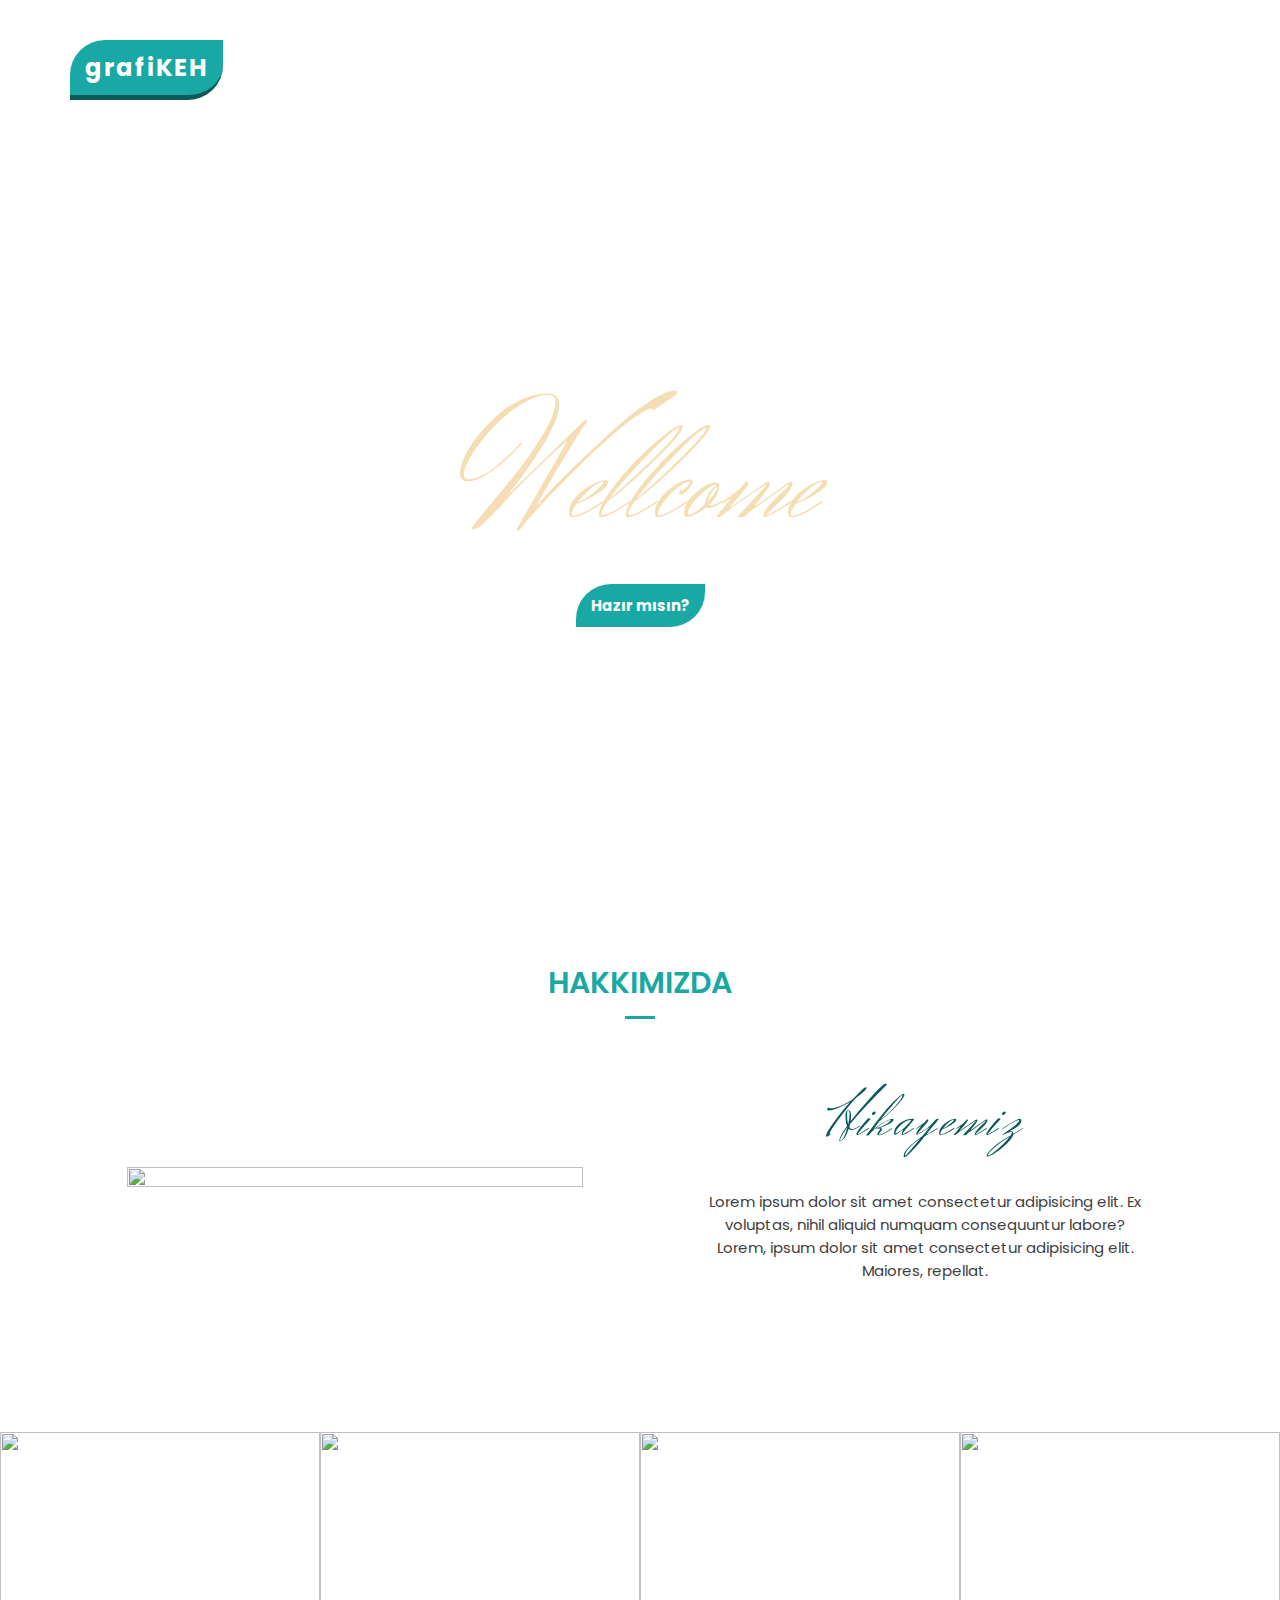
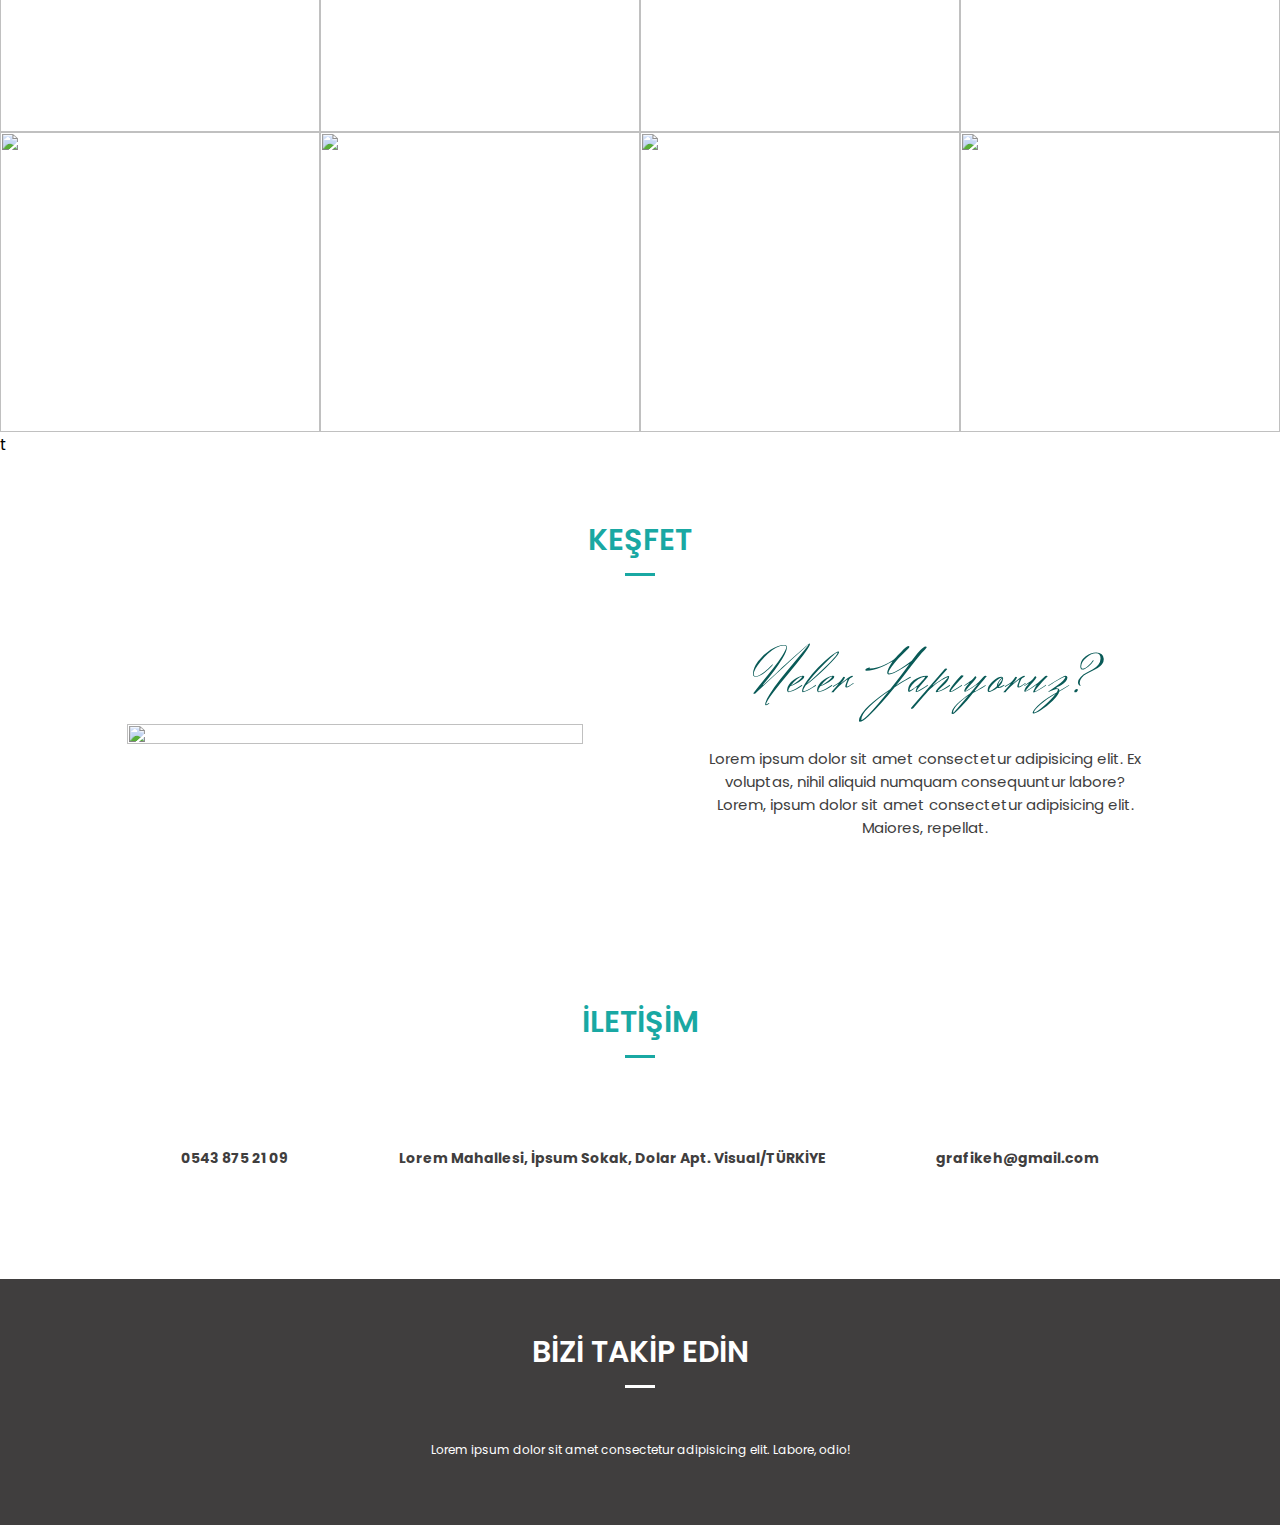
==== index.html @ 56e57474 "Add files via upload" ====
<!DOCTYPE html>
<html lang="tr">
<head>
    <meta charset="UTF-8">
    <meta http-equiv="X-UA-Compatible" content="IE=edge">
    <meta name="viewport" content="width=device-width, initial-scale=1.0">
    <title>grafiKEH Grafik Tasarım</title>
    <script src="https://unpkg.com/scrollreveal"></script>
    <link rel="stylesheet" href="style.css">
    <script src="https://kit.fontawesome.com/cc6d1fcba0.js" crossorigin="anonymous"></script>
    </head>
<body>
    <a class="yukari_cik">YUKARI</a>
    <!--HEADER START-->
    <header id="header">
        <div class="header">
            <div class="container">
                <div class="header-navbar">
                    <div class="header-logo">
                        <h2>grafiKEH</h2>
                    </div>
                    <div class="header-menu">
                        <ul id="menuItems">
                            <li><a href="#">Ana Sayfa</a></li>
                            <li><a href="#about">Hakkımızda</a></li>
                            <li><a href="#portfolyo">Keşfet</a></li>
                            <li><a href="#contact">İletişim</a></li>
                        </ul>
                        <i class="fa-solid fa-bars" id="menu-icon" onclick="menuToggle();"></i>
                    </div>
                </div>
                <div class="header-text">
                    <h1><span class="first-letter">W</span>ellcome</h1>
                    <h3>Hayatını tasarla...</h3>
                    <a href="#" class="btn-coffee">Hazır mısın?</a>
                </div>
            </div>
        </div>
    </header>
    <!--HEADER FINISH-->

    <!--HAKKIMIZDA START-->
    <section id="about">
        <div class="about">
            <div class="container">
                <div class="about-title">
                    <h2>HAKKIMIZDA</h2>
                </div>
                <div class="about-content">
                    <div class="about-img anime-left">
                        <img src="img/about.jpg" alt="">
                    </div>  
                    <div class="about-text anime-right">
                        <h4>Hikayemiz</h4>
                        <div id="pencil">
                            <i class="fa-solid fa-pencil"></i>
                        </div>
                        <p>Lorem ipsum dolor sit amet consectetur adipisicing elit. 
                            Ex voluptas, nihil aliquid numquam consequuntur labore?<br>
                            Lorem, ipsum dolor sit amet consectetur adipisicing elit. 
                            Maiores, repellat.</p>
                    </div>
                </div>
            </div>
        </div>
    </section>
    <!--HAKKIMIZDA FINISH-->

    <!--PORTFOLYO START-->
    <section id="portfolyo">
        <div class="portfolyo">
            <div class="portfolyo-item ani1">
                <img src="img/01.jpg" alt="">
                <div class="overlay">
                    <i class="fa-solid fa-paintbrush"></i>
                </div>
            </div>
            <div class="portfolyo-item ani2">
                <img src="img/02.jpg" alt="">
                <div class="overlay">
                    <i class="fa-solid fa-paintbrush"></i>
                </div>
            </div>
            <div class="portfolyo-item ani3">
                <img src="img/03.jpg" alt="">
                <div class="overlay">
                    <i class="fa-solid fa-paintbrush"></i>
                </div>
            </div>
            <div class="portfolyo-item ani4">
                <img src="img/04.jpg" alt="">
                <div class="overlay">
                    <i class="fa-solid fa-paintbrush"></i>
                </div>
            </div>
            <div class="portfolyo-item ani5">
                <img src="img/05.jpg" alt="">
                <div class="overlay">
                    <i class="fa-solid fa-paintbrush"></i>
                </div>
            </div>
            <div class="portfolyo-item ani6">
                <img src="img/06.jpg" alt="">
                <div class="overlay">
                    <i class="fa-solid fa-paintbrush"></i>
                </div>
            </div>
            <div class="portfolyo-item ani7">
                <img src="img/07.jpg" alt="">
                <div class="overlay">
                    <i class="fa-solid fa-paintbrush"></i>
                </div>
            </div>
            <div class="portfolyo-item ani8">
                <img src="img/08.jpg" alt="">
                <div class="overlay">
                    <i class="fa-solid fa-paintbrush"></i>
                </div>
            </div>
        </div>
    </section>t
    <!--PORTFOLYO FINISH-->

    <!--DISCOVER START-->
    <section id="about">
        <div class="about">
            <div class="container">
                <div class="about-title">
                    <h2>KEŞFET</h2>
                </div>
                <div class="about-content">
                    <div class="about-img anime-left">
                        <img src="img/menu.jpg" alt="">
                    </div>  
                    <div class="about-text anime-right">
                        <h4>Neler Yapıyoruz?</h4>
                        <div id="pencil">
                            <i class="fa-solid fa-pencil"></i>
                        </div>
                        <p>Lorem ipsum dolor sit amet consectetur adipisicing elit. 
                            Ex voluptas, nihil aliquid numquam consequuntur labore?<br>
                            Lorem, ipsum dolor sit amet consectetur adipisicing elit. 
                            Maiores, repellat.</p>
                    </div>
                </div>
            </div>
        </div>
    </section>
    <!--DISCOVER FINISH-->

    <!--CONTACT START-->
    <section id="contact">
        <div class="contact">
            <div class="container">
                <div class="page-title">
                    <h2>İLETİŞİM</h2>
                </div>
                <div class="contact-content">
                    <div class="contact-item anime-top">
                        <i class="fa-brands fa-whatsapp"></i>
                        <a href="https://wa.me/905438752109" target="_blank"><p>0543 875 21 09</p></a>
                    </div>
                    <div class="contact-item anime-bottom">
                        <i class="fa-regular fa-compass"></i>
                        <a href="https://goo.gl/maps/S1TP6X9WgQVcHbvC9" target="_blank"><p>Lorem Mahallesi, İpsum Sokak, Dolar Apt. Visual/TÜRKİYE</p></a>
                    </div>
                    <div class="contact-item anime-top">
                        <i class="fa-regular fa-envelope"></i>
                        <a href="mailto:grafikeh@gmail.com"><p>grafikeh@gmail.com</p></a>
                    </div>
                </div>
            </div>
        </div>

    </section>
    <!--CONTACT FINISH-->

    <!--FOOTER START-->
    <footer id="footer">
        <div class="footer">
            <div class="footer-content">
                <div class="page-title">
                    <h2>BİZİ TAKİP EDİN</h2>
                </div>
                <div class="footer-copyright">
                    <p>Lorem ipsum dolor sit amet consectetur adipisicing elit. Labore, odio! <br></p>
                </div>
                <nav class="footer-social">
                    <ul>
                        <li>
                            <a href="http://www.facebook.com/grafikeh" target="_blank"><i class="fa-brands fa-facebook-f"></i></a>
                            <a href="http://www.instagram.com/grafikeh" target="_blank"><i class="fa-brands fa-instagram"></i></a>
                            <a href="https://www.linkedin.com/in/salih-aran-246359177" target="_blank"><i class="fa-brands fa-linkedin-in"></i></a>
                        </li>
                    </ul>
                </nav>
            </div>
        </div>
    </footer>
    <!--FOOTER FINISH-->
    <script>
        window.sr=ScrollReveal();
        sr.reveal('.anime-left',{
            origin:'left',
            duration: 1000,
            distance:'25rem',
            delay:300
        })
        sr.reveal('.anime-right',{
            origin:'right',
            duration: 1000,
            distance:'25rem',
            delay:300
        })
        sr.reveal('.anime-top',{
            origin:'top',
            duration: 1000,
            distance:'25rem',
            delay:600
        })
        sr.reveal('.anime-bottom',{
            origin:'bottom',
            duration: 1000,
            distance:'25rem',   
            delay:600
        })
    </script>

    <script>
        ScrollReveal().reveal('.ani1',{delay:250});
        ScrollReveal().reveal('.ani2',{delay:500});
        ScrollReveal().reveal('.ani3',{delay:750});
        ScrollReveal().reveal('.ani4',{delay:1000});
        ScrollReveal().reveal('.ani5',{delay:1250});
        ScrollReveal().reveal('.ani6',{delay:1500});
        ScrollReveal().reveal('.ani7',{delay:1750});
        ScrollReveal().reveal('.ani8',{delay:2000});
    </script>

    <script>
        var menuItems=document.getElementById('menuItems');
        menuItems.style.maxHeight="0px";

        function menuToggle(){
            if (menuItems.style.maxHeight=="0px"){
                menuItems.style.maxHeight="200px";
            }else{
                menuItems.style.maxHeight="0px";
            }
        }
    </script>
    <script src="custom.js"></script>
</body>
</html>
---- style.css ----
@import url('https://fonts.googleapis.com/css2?family=Poppins:wght@500;600;700;800&display=swap');
@import url('https://fonts.googleapis.com/css2?family=Herr+Von+Muellerhoff&display=swap');

*,
body{
    margin: 0;
    padding: 0;
    box-sizing: border-box;
    border: 0;
    font-family: 'Poppins', sans-serif;
}
.yukari_cik{
    display: none;
    height: 50px;
    width: 100px;
    font-size: 16px;
    letter-spacing: 2px;
    color: white;
    border-bottom: 5px solid rgb(9, 90, 87);
    padding-bottom: 10px;
    border-top-left-radius: 35px;
    border-bottom-right-radius: 35px;
    background-color: rgb(25, 168, 163);
    padding: 10px 15px;
    position: fixed;
    bottom: 15px;
    right: 15px;
}
.yukari_cik:hover{
    cursor: pointer;
    background-color: rgb(9, 90, 87);
}
.goster{
    display: block;
}
a,
a:link,
a:visited{
    text-decoration: none;
    outline: none;
    border: none;
}

ul,
li{
    list-style: none;
    margin: 0;
    padding: 0;
}

section,
span,
p{
    margin: 0;
    padding: 0;
    outline: none;
    border: none;
}   

.container{
    max-width: 1170px;
    margin: 0 auto;
    padding: 0 15px;
}
.header{
    background-image: url(img/back.jpg);
    background-position: center;
    background-size: cover;
    background-attachment: fixed;
    height: 100vh;
}
.header-navbar{
    display: flex;
    align-items: center;
    justify-content: space-between;
    padding: 40px 0 ;
}
.header-logo{
    font-size: 16px;
    letter-spacing: 2px;
    color: white;
    border-bottom: 5px solid rgb(9, 90, 87);
    padding-bottom: 10px;
    border-top-left-radius: 35px;
    border-bottom-right-radius: 35px;
    background-color: rgb(25, 168, 163);
    padding: 10px 15px;
}

ul{
    display: flex;
}
li{
    margin-left: 27px;  
}
a{
    color: white;
    font-weight: bold;
    font-size: 15px;
}
.header-text{
    position: absolute;
    top: 50%;
    left: 50%;
    transform: translateX(-50%);
    display: flex;
    align-items: center;
    justify-content: center;
    flex-direction: column;
}
h1{
    font-size: 8.5rem;
    font-weight: 100;
    line-height: 0.4;
    letter-spacing: 2px;
    font-family: 'Herr Von Muellerhoff', cursive;
    color: wheat;
    margin-bottom: 10px;
}
.first-letter{
    font-size: 10.3rem;
    font-family: 'Herr Von Muellerhoff', cursive;
    color: wheat;
}
h3{
    margin-bottom: 25px;
    font-size: 22px;
    color: white;
}
.btn-coffee{
    display: block;
    background-color: rgb(25, 168, 163);
    color: white;
    padding: 10px 15px;
    border-top-left-radius: 35px;
    border-bottom-right-radius: 35px;
    position: relative;
    overflow: hidden;
}

.btn-coffee::after{
    content: "Başlayalım";
    position: absolute;
    top: 100%;
    left: 0;
    background-color: rgb(9, 90, 87);
    width: 100%;
    height: 100%;
    display: flex;
    align-items: center;
    justify-content: center;
    transition: .3s;
}
.btn-coffee:hover::after{
    top: 0;
}
/*ABOUT*/
.about{
    margin-bottom: 150px;
}
.about-title{
    margin: 60px 0;
}
.about-title h2{
    width: 100%;
    text-align: center;
    margin: 0 auto;
    color:  rgb(25, 168, 163);
    font-size: 30px;
    font-weight: 600;
}
.about-title h2::after{
    content: "";
    width: 30px;
    height: 3px;
    background-color:  rgb(25, 168, 163);
    margin: 0 auto;
    display: block;
    margin-top: 10px;
}
.about-content{
    display: flex;
    align-items: center;
    justify-content: space-around;
    flex-wrap: wrap;
}
.about-img{
    width: 40%;
}
.about-img img{
    width: 100%;
    height: 100%;
    object-fit: cover;
}
.about-text{
    width: 40%;
}
h4{
    margin-bottom: 25px;
    text-align: center;
    font-size: 60px;
    color:rgb(9, 90, 87);
    font-family: 'Herr Von Muellerhoff', cursive;
    letter-spacing: 0.2rem;
    font-weight: 100;
}
#pencil{
    color:rgb(9, 90, 87);
    margin-bottom: 25px;
    text-align: center  ;
}
.about-text{
    font-size: 15px;
    text-align: center;
    color: rgb(64, 62, 62);
}
/*PORTFOLYO*/
.portfolyo{
    display: flex;
    flex-wrap: wrap;
}
.portfolyo-item{
    width: 25%;
    height: 300px;
    overflow: hidden;
    position: relative;
}
.portfolyo-item img{
    width: 100%;
    height: 100%;
    object-fit: cover;
    transition: .5s;
}
.overlay{
    width: 100%;
    height: 100%;
    background-color: rgb(25, 168, 163);
    position: absolute;
    top: 100%;
    left: 0;
    opacity: 0.8;
    color: white;
    font-size: 50px;
    display: flex;
    justify-content: center;
    align-items: center;
    transition: 0.3s;
}
.portfolyo-item:hover .overlay{
    top: 0;
}
.portfolyo-item:hover img{
    transform: scale(1.1);
}
/*CONTACT*/
.contact{
    padding: 10px 0;

}
.contact h2{
    width: 100%;
    text-align: center;
    margin: 0 auto;
    color:  rgb(25, 168, 163);
    font-size: 30px;
    font-weight: 600;
}
.contact h2::after{
    content: "";
    width: 30px;
    height: 3px;
    background-color:  rgb(25, 168, 163);
    margin: 0 auto;
    display: block;
    margin-top: 10px;
}
.contact-content{
    margin-top: 60px;
    display: flex;
    justify-content: space-evenly;
}
.contact-item{
    display: flex;
    align-items: center;
    margin-bottom: 100px;
    flex-direction: column;
}
.contact-item i{
    font-size: 25px;
    margin-bottom: 30px;
    color: rgb(64, 62, 62);
}

.contact-item p{
    font-size: 14px;
    color: rgb(64, 62, 62);
}

/*FOOTER*/
.footer h2{
    width: 100%;
    text-align: center;
    margin: 0 auto;
    color: white;
    font-size: 30px;
    font-weight: 600;
    padding: 50px 0;
}
.footer h2::after{
    content: "";
    width: 30px;
    height: 3px;
    background-color:  white;
    margin: 0 auto;
    display: block;
    margin-top: 10px;
}
.footer{
    background-color:rgb(64, 62, 62);
}
.footer-copyright{
    color: white;
    text-align: center;
    flex-basis: 55%;line-height: 2;
    font-size: 12px;
    margin-bottom: 25px;
}
.footer-content{
    display: flex;
    align-items: center;
    justify-content: center;
    flex-direction: column;

}
.footer-social i{
    color: white;
    margin-bottom: 50px;
    font-size: 25px;
    padding: 0 40px;
}
.footer-social:first-child{
    margin-left: 70px;
}
#menu-icon{
    font-size: 25px;
    display: none;
    margin-left: 20px;
}
/*MENU*/
@media only screen and (max-width:800px){
    .header-menu ul{
        display: flex;
        align-items: center;
        justify-content: center;
        flex-direction: column;
        position: absolute;
        top: 100px;
        left: 0;
        background-color: rgba(9, 90, 87, 0.648);
        width: 100%;
        overflow: hidden;
        transition: max-height .5s;
    }

    .header-menu ul li{
        margin-right: 50px;
        margin-top: 5px;
        margin-bottom: 5px;
    }
    .header-menu ul li a{
        color: #fff;
    }
    .header-menu #menu-icon{
        display: block;
        cursor: pointer;
    }
    .header-menu ul li a:hover{
        color: rgb(25, 168, 163);
    }
}

/*ABOUT*/
@media only screen and (max-width:990px){
    .about-img{
        width: 100%;
        margin-bottom: 30px;
    }
    .about-text{
        width: 100%;
    }
}

/*PORTFOLYO*/
@media only screen and (max-width:990px){
    .portfolyo .portfolyo-item{
        flex-basis: 50%;
    }
}
@media only screen and (max-width:580px){
    .portfolyo .portfolyo-item{
        flex-basis: 100%;
    }
}
@media only screen and (max-width:800px){
    .contact-content{
        flex-direction: column;
    }
    .contact-item{
        margin-top: 30px;
    }
    .contact-item p{
        width: 100%;
        text-align: center;
    }
}
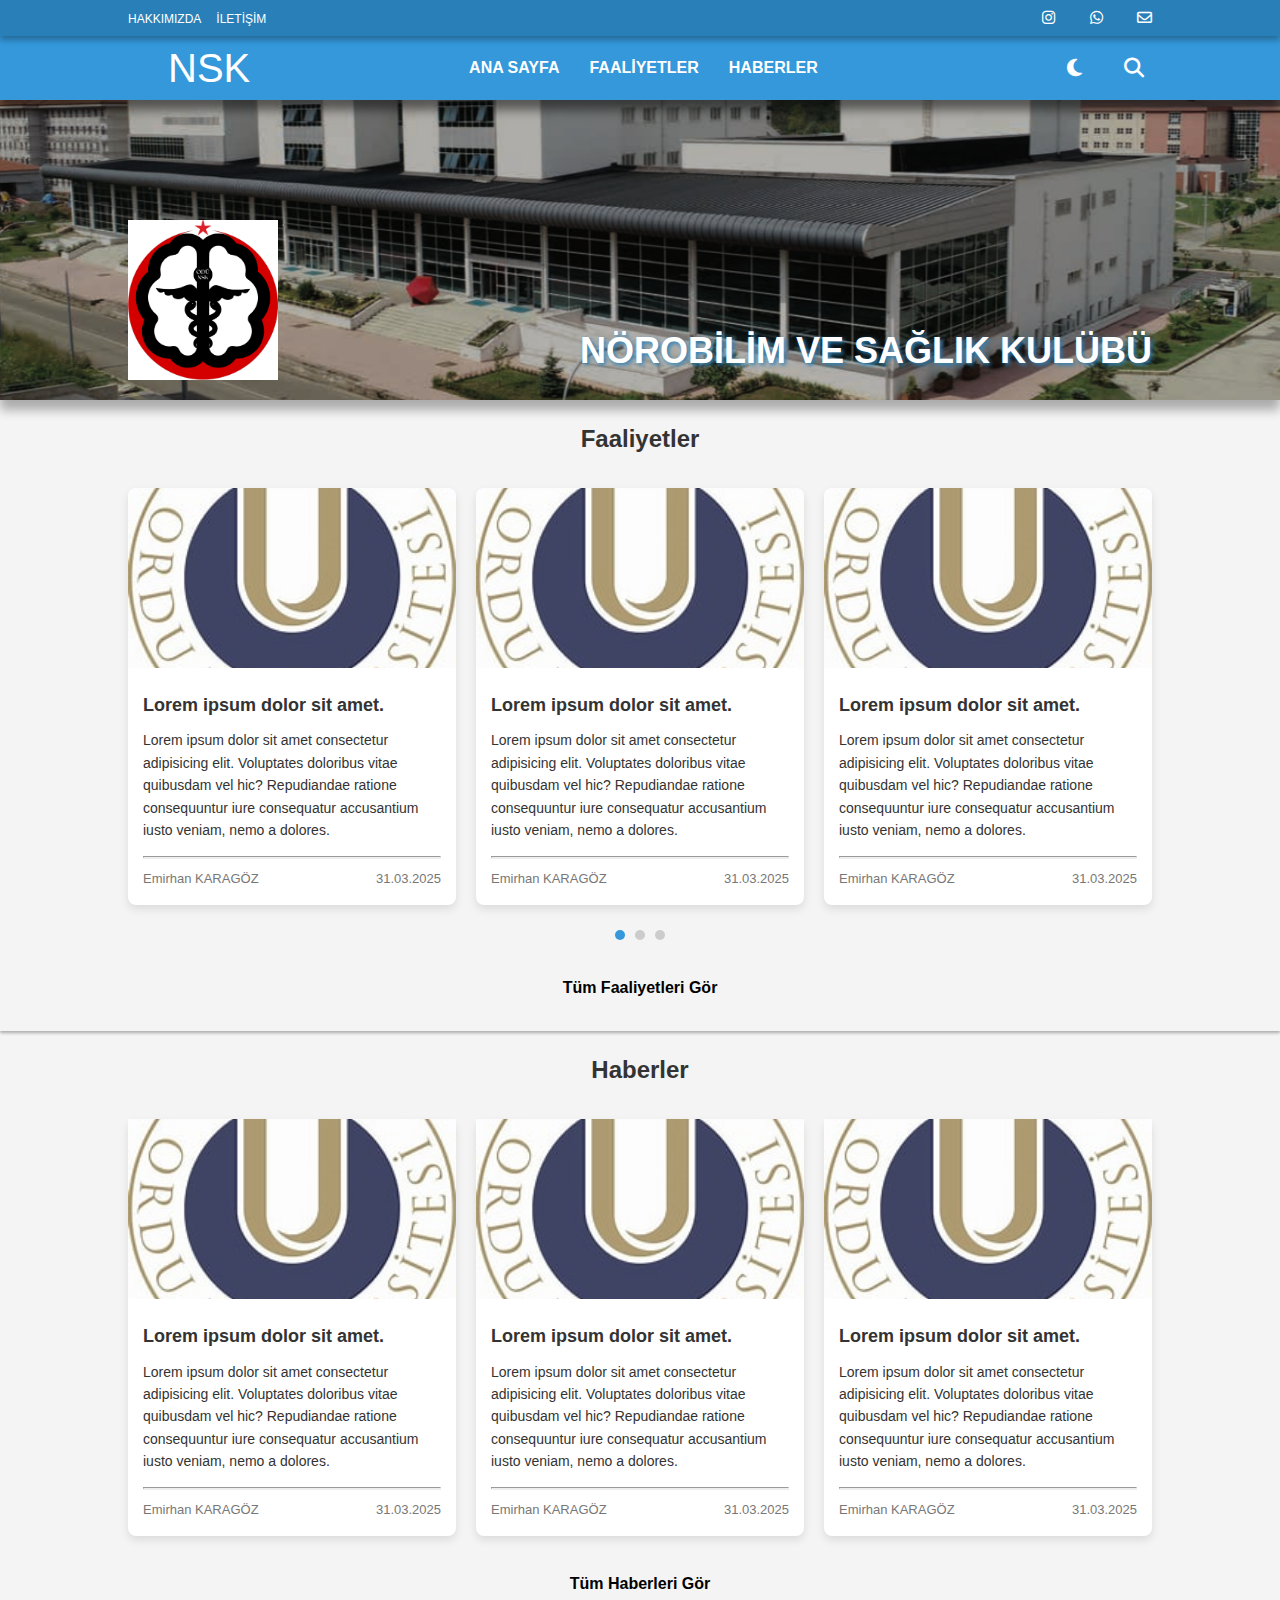
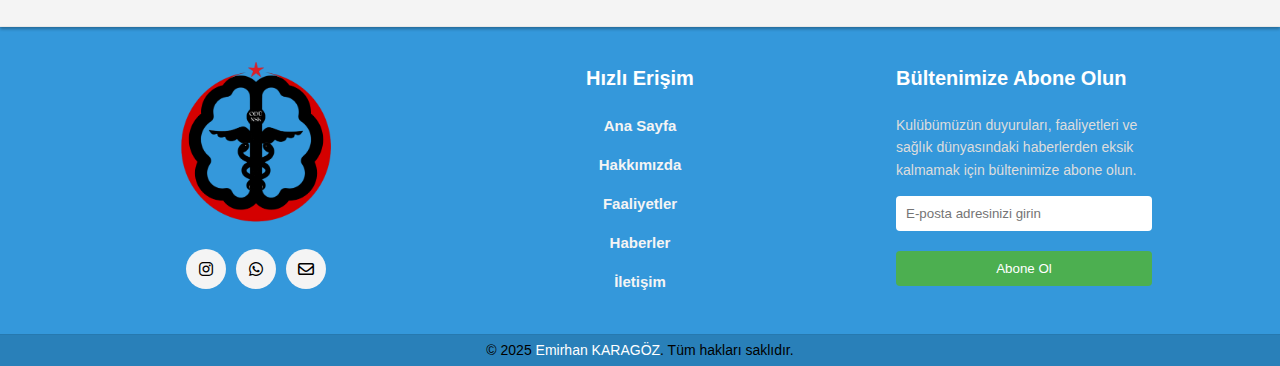
==== commit 573886c6: "Add files via upload" ====
--- a/index.html
+++ b/index.html
@@ -1,254 +1,309 @@
-<!DOCTYPE html>
-<html lang="tr">
-<head>
-    <meta charset="UTF-8">
-    <meta http-equiv="X-UA-Compatible" content="IE=edge">
-    <meta name="viewport" content="width=device-width, initial-scale=1.0">
-    <title>grafiKEH Grafik Tasarım</title>
-    <script src="https://unpkg.com/scrollreveal"></script>
-    <link rel="stylesheet" href="style.css">
-    <script src="https://kit.fontawesome.com/cc6d1fcba0.js" crossorigin="anonymous"></script>
-    </head>
-<body>
-    <a class="yukari_cik">YUKARI</a>
-    <!--HEADER START-->
-    <header id="header">
-        <div class="header">
-            <div class="container">
-                <div class="header-navbar">
-                    <div class="header-logo">
-                        <h2>grafiKEH</h2>
-                    </div>
-                    <div class="header-menu">
-                        <ul id="menuItems">
-                            <li><a href="#">Ana Sayfa</a></li>
-                            <li><a href="#about">Hakkımızda</a></li>
-                            <li><a href="#portfolyo">Keşfet</a></li>
-                            <li><a href="#contact">İletişim</a></li>
-                        </ul>
-                        <i class="fa-solid fa-bars" id="menu-icon" onclick="menuToggle();"></i>
-                    </div>
-                </div>
-                <div class="header-text">
-                    <h1><span class="first-letter">W</span>ellcome</h1>
-                    <h3>Hayatını tasarla...</h3>
-                    <a href="#" class="btn-coffee">Hazır mısın?</a>
-                </div>
-            </div>
-        </div>
-    </header>
-    <!--HEADER FINISH-->
-
-    <!--HAKKIMIZDA START-->
-    <section id="about">
-        <div class="about">
-            <div class="container">
-                <div class="about-title">
-                    <h2>HAKKIMIZDA</h2>
-                </div>
-                <div class="about-content">
-                    <div class="about-img anime-left">
-                        <img src="img/about.jpg" alt="">
-                    </div>  
-                    <div class="about-text anime-right">
-                        <h4>Hikayemiz</h4>
-                        <div id="pencil">
-                            <i class="fa-solid fa-pencil"></i>
-                        </div>
-                        <p>Lorem ipsum dolor sit amet consectetur adipisicing elit. 
-                            Ex voluptas, nihil aliquid numquam consequuntur labore?<br>
-                            Lorem, ipsum dolor sit amet consectetur adipisicing elit. 
-                            Maiores, repellat.</p>
-                    </div>
-                </div>
-            </div>
-        </div>
-    </section>
-    <!--HAKKIMIZDA FINISH-->
-
-    <!--PORTFOLYO START-->
-    <section id="portfolyo">
-        <div class="portfolyo">
-            <div class="portfolyo-item ani1">
-                <img src="img/01.jpg" alt="">
-                <div class="overlay">
-                    <i class="fa-solid fa-paintbrush"></i>
-                </div>
-            </div>
-            <div class="portfolyo-item ani2">
-                <img src="img/02.jpg" alt="">
-                <div class="overlay">
-                    <i class="fa-solid fa-paintbrush"></i>
-                </div>
-            </div>
-            <div class="portfolyo-item ani3">
-                <img src="img/03.jpg" alt="">
-                <div class="overlay">
-                    <i class="fa-solid fa-paintbrush"></i>
-                </div>
-            </div>
-            <div class="portfolyo-item ani4">
-                <img src="img/04.jpg" alt="">
-                <div class="overlay">
-                    <i class="fa-solid fa-paintbrush"></i>
-                </div>
-            </div>
-            <div class="portfolyo-item ani5">
-                <img src="img/05.jpg" alt="">
-                <div class="overlay">
-                    <i class="fa-solid fa-paintbrush"></i>
-                </div>
-            </div>
-            <div class="portfolyo-item ani6">
-                <img src="img/06.jpg" alt="">
-                <div class="overlay">
-                    <i class="fa-solid fa-paintbrush"></i>
-                </div>
-            </div>
-            <div class="portfolyo-item ani7">
-                <img src="img/07.jpg" alt="">
-                <div class="overlay">
-                    <i class="fa-solid fa-paintbrush"></i>
-                </div>
-            </div>
-            <div class="portfolyo-item ani8">
-                <img src="img/08.jpg" alt="">
-                <div class="overlay">
-                    <i class="fa-solid fa-paintbrush"></i>
-                </div>
-            </div>
-        </div>
-    </section>t
-    <!--PORTFOLYO FINISH-->
-
-    <!--DISCOVER START-->
-    <section id="about">
-        <div class="about">
-            <div class="container">
-                <div class="about-title">
-                    <h2>KEŞFET</h2>
-                </div>
-                <div class="about-content">
-                    <div class="about-img anime-left">
-                        <img src="img/menu.jpg" alt="">
-                    </div>  
-                    <div class="about-text anime-right">
-                        <h4>Neler Yapıyoruz?</h4>
-                        <div id="pencil">
-                            <i class="fa-solid fa-pencil"></i>
-                        </div>
-                        <p>Lorem ipsum dolor sit amet consectetur adipisicing elit. 
-                            Ex voluptas, nihil aliquid numquam consequuntur labore?<br>
-                            Lorem, ipsum dolor sit amet consectetur adipisicing elit. 
-                            Maiores, repellat.</p>
-                    </div>
-                </div>
-            </div>
-        </div>
-    </section>
-    <!--DISCOVER FINISH-->
-
-    <!--CONTACT START-->
-    <section id="contact">
-        <div class="contact">
-            <div class="container">
-                <div class="page-title">
-                    <h2>İLETİŞİM</h2>
-                </div>
-                <div class="contact-content">
-                    <div class="contact-item anime-top">
-                        <i class="fa-brands fa-whatsapp"></i>
-                        <a href="https://wa.me/905438752109" target="_blank"><p>0543 875 21 09</p></a>
-                    </div>
-                    <div class="contact-item anime-bottom">
-                        <i class="fa-regular fa-compass"></i>
-                        <a href="https://goo.gl/maps/S1TP6X9WgQVcHbvC9" target="_blank"><p>Lorem Mahallesi, İpsum Sokak, Dolar Apt. Visual/TÜRKİYE</p></a>
-                    </div>
-                    <div class="contact-item anime-top">
-                        <i class="fa-regular fa-envelope"></i>
-                        <a href="mailto:grafikeh@gmail.com"><p>grafikeh@gmail.com</p></a>
-                    </div>
-                </div>
-            </div>
-        </div>
-
-    </section>
-    <!--CONTACT FINISH-->
-
-    <!--FOOTER START-->
-    <footer id="footer">
-        <div class="footer">
-            <div class="footer-content">
-                <div class="page-title">
-                    <h2>BİZİ TAKİP EDİN</h2>
-                </div>
-                <div class="footer-copyright">
-                    <p>Lorem ipsum dolor sit amet consectetur adipisicing elit. Labore, odio! <br></p>
-                </div>
-                <nav class="footer-social">
-                    <ul>
-                        <li>
-                            <a href="http://www.facebook.com/grafikeh" target="_blank"><i class="fa-brands fa-facebook-f"></i></a>
-                            <a href="http://www.instagram.com/grafikeh" target="_blank"><i class="fa-brands fa-instagram"></i></a>
-                            <a href="https://www.linkedin.com/in/salih-aran-246359177" target="_blank"><i class="fa-brands fa-linkedin-in"></i></a>
-                        </li>
-                    </ul>
-                </nav>
-            </div>
-        </div>
-    </footer>
-    <!--FOOTER FINISH-->
-    <script>
-        window.sr=ScrollReveal();
-        sr.reveal('.anime-left',{
-            origin:'left',
-            duration: 1000,
-            distance:'25rem',
-            delay:300
-        })
-        sr.reveal('.anime-right',{
-            origin:'right',
-            duration: 1000,
-            distance:'25rem',
-            delay:300
-        })
-        sr.reveal('.anime-top',{
-            origin:'top',
-            duration: 1000,
-            distance:'25rem',
-            delay:600
-        })
-        sr.reveal('.anime-bottom',{
-            origin:'bottom',
-            duration: 1000,
-            distance:'25rem',   
-            delay:600
-        })
-    </script>
-
-    <script>
-        ScrollReveal().reveal('.ani1',{delay:250});
-        ScrollReveal().reveal('.ani2',{delay:500});
-        ScrollReveal().reveal('.ani3',{delay:750});
-        ScrollReveal().reveal('.ani4',{delay:1000});
-        ScrollReveal().reveal('.ani5',{delay:1250});
-        ScrollReveal().reveal('.ani6',{delay:1500});
-        ScrollReveal().reveal('.ani7',{delay:1750});
-        ScrollReveal().reveal('.ani8',{delay:2000});
-    </script>
-
-    <script>
-        var menuItems=document.getElementById('menuItems');
-        menuItems.style.maxHeight="0px";
-
-        function menuToggle(){
-            if (menuItems.style.maxHeight=="0px"){
-                menuItems.style.maxHeight="200px";
-            }else{
-                menuItems.style.maxHeight="0px";
-            }
-        }
-    </script>
-    <script src="custom.js"></script>
-</body>
+<!DOCTYPE html>
+<html lang="en">
+<head>
+    <meta charset="UTF-8">
+    <meta name="viewport" content="width=device-width, initial-scale=1.0">
+    <title>Nörobilim ve Sağlık</title>
+    <link rel="stylesheet" href="./css/index.css">
+    <link rel="stylesheet" href="https://cdnjs.cloudflare.com/ajax/libs/font-awesome/6.4.0/css/all.min.css">
+</head>
+<body>
+    <!-- Top Bar Kısmı -->
+     <div class="topbar">
+        <div class="t-left">
+            <ul>
+                <li><a href="/hakkimizda.html">HAKKIMIZDA</a></li>
+                <li><a href="/iletisim.html">İLETİŞİM</a></li>
+            </ul>
+        </div>
+        <div class="t-right">
+            <a href="https://www.instagram.com/odu_norobilimsk/ " target="_blank" title="Instagram"><i class="fab fa-instagram"></i></a>
+            <a href="https://chat.whatsapp.com/IfPLq27XB1TLYr6oJswU1l" target="_blank" title="WhatsApp"><i class="fab fa-whatsapp"></i></a>
+            <a href="mailto:norobilimvesaglik@gmail.com" title="Gmail"><i class="far fa-envelope"></i></a> 
+        </div>
+     </div>
+
+    <!-- Bottom Bar Kısmı -->
+    <div class="bottombar">
+        <div class="b-left">
+            <a href="/">NSK</a>
+        </div>
+        
+        <nav class="b-navbar">
+            <ul>
+                <li><a href="/">ANA SAYFA</a></li>
+                <li><a href="/faaliyetler_1.html">FAALİYETLER</a></li>
+                <li><a href="/haberler_1.html">HABERLER</a></li>
+            </ul>
+        </nav>
+        
+        <div class="b-right">
+            <a id="kardan-aydinlik" title="Karanlık / Aydınlık"><i class="fas fa-moon"></i></a>
+            <a id="arama-butonu" title="Arama"><i class="fas fa-search"></i></a>
+        </div>
+    </div>
+
+    <!-- Arama Pop'u -->
+    <div class="arama-pop" id="arama-pop">
+        <span class="arama-kapat" id="arama-kapat">&times;</span>
+        <div class="arama-container">
+            <h2>Websitemizde Arama Yapın</h2>
+            <input type="text" placeholder="Ne Arıyorsun?">
+            <button>Ara</button>
+        </div>
+    </div>
+
+    <!-- Header Kısmı -->
+    <header>
+        <div class="header-resmi"></div>
+        <div class="header-logo"></div>
+        <div class="header-nsk">
+            NÖROBİLİM VE SAĞLIK KULÜBÜ
+        </div>
+    </header>
+
+    <!-- Faaliyet Kartları -->
+    <div class="f-container">
+
+        <section id="faaliyet" class="faaliyet-container">
+            <div class="f-basligi">
+                <h2>Faaliyetler</h2>
+            </div>
+
+            <div class="f-kartlari aktif" id="f-kartlari-1">
+
+                <div class="f-karti">
+                    <img src="/img/header/logo.jpg" alt="" class="f-resmi">
+                    <div class="f-icerik">
+                        <h3 class="f-baslik">Lorem ipsum dolor sit amet.</h3>
+                        <p class="f-aciklama">Lorem ipsum dolor sit amet consectetur adipisicing elit. Voluptates doloribus vitae quibusdam vel hic? Repudiandae ratione consequuntur iure consequatur accusantium iusto veniam, nemo a dolores.</p>
+                        <hr>
+                        <div class="f-yazari">
+                            <span>Emirhan KARAGÖZ</span>
+                            <span>31.03.2025</span>
+                        </div>
+                    </div>
+                </div>
+
+                <div class="f-karti">
+                    <img src="/img/header/logo.jpg" alt="" class="f-resmi">
+                    <div class="f-icerik">
+                        <h3 class="f-baslik">Lorem ipsum dolor sit amet.</h3>
+                        <p class="f-aciklama">Lorem ipsum dolor sit amet consectetur adipisicing elit. Voluptates doloribus vitae quibusdam vel hic? Repudiandae ratione consequuntur iure consequatur accusantium iusto veniam, nemo a dolores.</p>
+                        <hr>
+                        <div class="f-yazari">
+                            <span>Emirhan KARAGÖZ</span>
+                            <span>31.03.2025</span>
+                        </div>
+                    </div>
+                </div>
+
+                <div class="f-karti">
+                    <img src="/img/header/logo.jpg" alt="" class="f-resmi">
+                    <div class="f-icerik">
+                        <h3 class="f-baslik">Lorem ipsum dolor sit amet.</h3>
+                        <p class="f-aciklama">Lorem ipsum dolor sit amet consectetur adipisicing elit. Voluptates doloribus vitae quibusdam vel hic? Repudiandae ratione consequuntur iure consequatur accusantium iusto veniam, nemo a dolores.</p>
+                        <hr>
+                        <div class="f-yazari">
+                            <span>Emirhan KARAGÖZ</span>
+                            <span>31.03.2025</span>
+                        </div>
+                    </div>
+                </div>
+            </div>
+
+            <div class="f-kartlari" id="f-kartlari-2">
+
+                <div class="f-karti">
+                    <img src="/img/header/logo.jpg" alt="" class="f-resmi">
+                    <div class="f-icerik">
+                        <h3 class="f-baslik">Lorem ipsum dolor sit amet.</h3>
+                        <p class="f-aciklama">Lorem ipsum dolor sit amet consectetur adipisicing elit. Voluptates doloribus vitae quibusdam vel hic? Repudiandae ratione consequuntur iure consequatur accusantium iusto veniam, nemo a dolores.</p>
+                        <hr>
+                        <div class="f-yazari">
+                            <span>Emirhan KARAGÖZ</span>
+                            <span>31.03.2025</span>
+                        </div>
+                    </div>
+                </div>
+
+                <div class="f-karti">
+                    <img src="/img/header/logo.jpg" alt="" class="f-resmi">
+                    <div class="f-icerik">
+                        <h3 class="f-baslik">Lorem ipsum dolor sit amet.</h3>
+                        <p class="f-aciklama">Lorem ipsum dolor sit amet consectetur adipisicing elit. Voluptates doloribus vitae quibusdam vel hic? Repudiandae ratione consequuntur iure consequatur accusantium iusto veniam, nemo a dolores.</p>
+                        <hr>
+                        <div class="f-yazari">
+                            <span>Emirhan KARAGÖZ</span>
+                            <span>31.03.2025</span>
+                        </div>
+                    </div>
+                </div>
+
+                <div class="f-karti">
+                    <img src="/img/header/logo.jpg" alt="" class="f-resmi">
+                    <div class="f-icerik">
+                        <h3 class="f-baslik">Lorem ipsum dolor sit amet.</h3>
+                        <p class="f-aciklama">Lorem ipsum dolor sit amet consectetur adipisicing elit. Voluptates doloribus vitae quibusdam vel hic? Repudiandae ratione consequuntur iure consequatur accusantium iusto veniam, nemo a dolores.</p>
+                        <hr>
+                        <div class="f-yazari">
+                            <span>Emirhan KARAGÖZ</span>
+                            <span>31.03.2025</span>
+                        </div>
+                    </div>
+                </div>
+            </div>
+
+            <div class="f-kartlari" id="f-kartlari-3">
+
+                <div class="f-karti">
+                    <img src="/img/header/logo.jpg" alt="" class="f-resmi">
+                    <div class="f-icerik">
+                        <h3 class="f-baslik">Lorem ipsum dolor sit amet.</h3>
+                        <p class="f-aciklama">Lorem ipsum dolor sit amet consectetur adipisicing elit. Voluptates doloribus vitae quibusdam vel hic? Repudiandae ratione consequuntur iure consequatur accusantium iusto veniam, nemo a dolores.</p>
+                        <hr>
+                        <div class="f-yazari">
+                            <span>Emirhan KARAGÖZ</span>
+                            <span>31.03.2025</span>
+                        </div>
+                    </div>
+                </div>
+
+                <div class="f-karti">
+                    <img src="/img/header/logo.jpg" alt="" class="f-resmi">
+                    <div class="f-icerik">
+                        <h3 class="f-baslik">Lorem ipsum dolor sit amet.</h3>
+                        <p class="f-aciklama">Lorem ipsum dolor sit amet consectetur adipisicing elit. Voluptates doloribus vitae quibusdam vel hic? Repudiandae ratione consequuntur iure consequatur accusantium iusto veniam, nemo a dolores.</p>
+                        <hr>
+                        <div class="f-yazari">
+                            <span>Emirhan KARAGÖZ</span>
+                            <span>31.03.2025</span>
+                        </div>
+                    </div>
+                </div>
+
+                <div class="f-karti">
+                    <img src="/img/header/logo.jpg" alt="" class="f-resmi">
+                    <div class="f-icerik">
+                        <h3 class="f-baslik">Lorem ipsum dolor sit amet.</h3>
+                        <p class="f-aciklama">Lorem ipsum  elit. Voluptates doloribus vitae quibusdam vel hic? Repudiandae ratione consequuntur iure consequatur accusantium iusto veniam, nemo a dolores.</p>
+                        <hr>
+                        <div class="f-yazari">
+                            <span>Emirhan KARAGÖZ</span>
+                            <span>31.03.2025</span>
+                        </div>
+                    </div>
+                </div>
+            </div>
+
+            <div class="f-nav">
+                <div class="f-nav-dot aktif" data-group="1"></div>
+                <div class="f-nav-dot" data-group="2"></div>
+                <div class="f-nav-dot" data-group="3"></div>
+            </div>
+
+            <a href="#" class="f-gor">Tüm Faaliyetleri Gör</a>
+            
+        </section>
+    </div>
+
+    <!-- Haber Kartları -->
+    <div class="h-container">
+
+        <section id="haber" class="haber-container">
+            <div class="h-basligi">
+                <h2>Haberler</h2>
+            </div>
+
+            <div class="h-kartlari">
+
+                <div class="h-karti">
+                    <img src="/img/header/logo.jpg" alt="" class="h-resmi">
+                    <div class="h-icerik">
+                        <h3 class="h-baslik">Lorem ipsum dolor sit amet.</h3>
+                        <p class="h-aciklama">Lorem ipsum dolor sit amet consectetur adipisicing elit. Voluptates doloribus vitae quibusdam vel hic? Repudiandae ratione consequuntur iure consequatur accusantium iusto veniam, nemo a dolores.</p>
+                        <hr>
+                        <div class="h-yazari">
+                            <span>Emirhan KARAGÖZ</span>
+                            <span>31.03.2025</span>
+                        </div>
+                    </div>
+                </div>
+
+                <div class="h-karti">
+                    <img src="/img/header/logo.jpg" alt="" class="h-resmi">
+                    <div class="h-icerik">
+                        <h3 class="h-baslik">Lorem ipsum dolor sit amet.</h3>
+                        <p class="h-aciklama">Lorem ipsum dolor sit amet consectetur adipisicing elit. Voluptates doloribus vitae quibusdam vel hic? Repudiandae ratione consequuntur iure consequatur accusantium iusto veniam, nemo a dolores.</p>
+                        <hr>
+                        <div class="h-yazari">
+                            <span>Emirhan KARAGÖZ</span>
+                            <span>31.03.2025</span>
+                        </div>
+                    </div>
+                </div>
+
+                <div class="h-karti">
+                    <img src="/img/header/logo.jpg" alt="" class="h-resmi">
+                    <div class="h-icerik">
+                        <h3 class="h-baslik">Lorem ipsum dolor sit amet.</h3>
+                        <p class="h-aciklama">Lorem ipsum dolor sit amet consectetur adipisicing elit. Voluptates doloribus vitae quibusdam vel hic? Repudiandae ratione consequuntur iure consequatur accusantium iusto veniam, nemo a dolores.</p>
+                        <hr>
+                        <div class="h-yazari">
+                            <span>Emirhan KARAGÖZ</span>
+                            <span>31.03.2025</span>
+                        </div>
+                    </div>
+                </div>
+            </div>
+            <a href="#" class="h-gor">Tüm Haberleri Gör</a>
+            
+        </section>
+    </div>
+    
+    <!-- Footer Kısmı -->
+    <footer>
+        <div class="fo">
+            <div class="fo-left">
+                <div class="fo-logo">
+                    <!-- Logo resmi -->
+                    <a href="/"><img src="/img/header/logos.png" alt="NSK Logo"></a>
+                </div>
+                <div class="fo-smedya">
+                    <a href="https://www.instagram.com/odu_norobilimsk/ " target="_blank" title="Instagram"><i class="fab fa-instagram"></i></a>
+                    <a href="https://chat.whatsapp.com/IfPLq27XB1TLYr6oJswU1l" target="_blank" title="WhatsApp"><i class="fab fa-whatsapp"></i></a>
+                    <a href="mailto:norobilimvesaglik@gmail.com" title="Gmail"><i class="far fa-envelope"></i></a> 
+                </div>
+            </div>
+            
+            <div class="fo-center">
+                <h3>Hızlı Erişim</h3>
+                <div class="hizli-erisim">
+                    <ul>
+                        <li><a href="/">Ana Sayfa</a></li>
+                        <li><a href="/hakkimizda.html">Hakkımızda</a></li>
+                        <li><a href="/faaliyetler_1.html">Faaliyetler</a></li>
+                        <li><a href="/haberler_1.html">Haberler</a></li>
+                        <li><a href="/iletisim.html">İletişim</a></li>
+                    </ul>
+                </div>
+            </div>
+            
+            <div class="fo-right">
+                <h3>Bültenimize Abone Olun</h3>
+                <div class="abonelik">
+                    <p>Kulübümüzün duyuruları, faaliyetleri ve sağlık dünyasındaki haberlerden eksik kalmamak için bültenimize abone olun.</p>
+                    <input type="email" placeholder="E-posta adresinizi girin">
+                    <button type="submit">Abone Ol</button>
+                </div>
+            </div>
+        </div>
+
+        <div class="copyright">
+            &copy; 2025 <a href="https://emirhankaragoz.com.tr" target="_blank">Emirhan KARAGÖZ</a>. Tüm hakları saklıdır.
+        </div>
+    </footer>
+    
+    <script src="./js/index.js"></script>
+</body>
 </html>--- a/css/index.css
+++ b/css/index.css
@@ -0,0 +1,7 @@
+@import './default.css';
+@import './topbar.css';
+@import './bottombar.css';
+@import './header.css';
+@import './faaliyet.css';
+@import './haber.css';
+@import './footer.css';